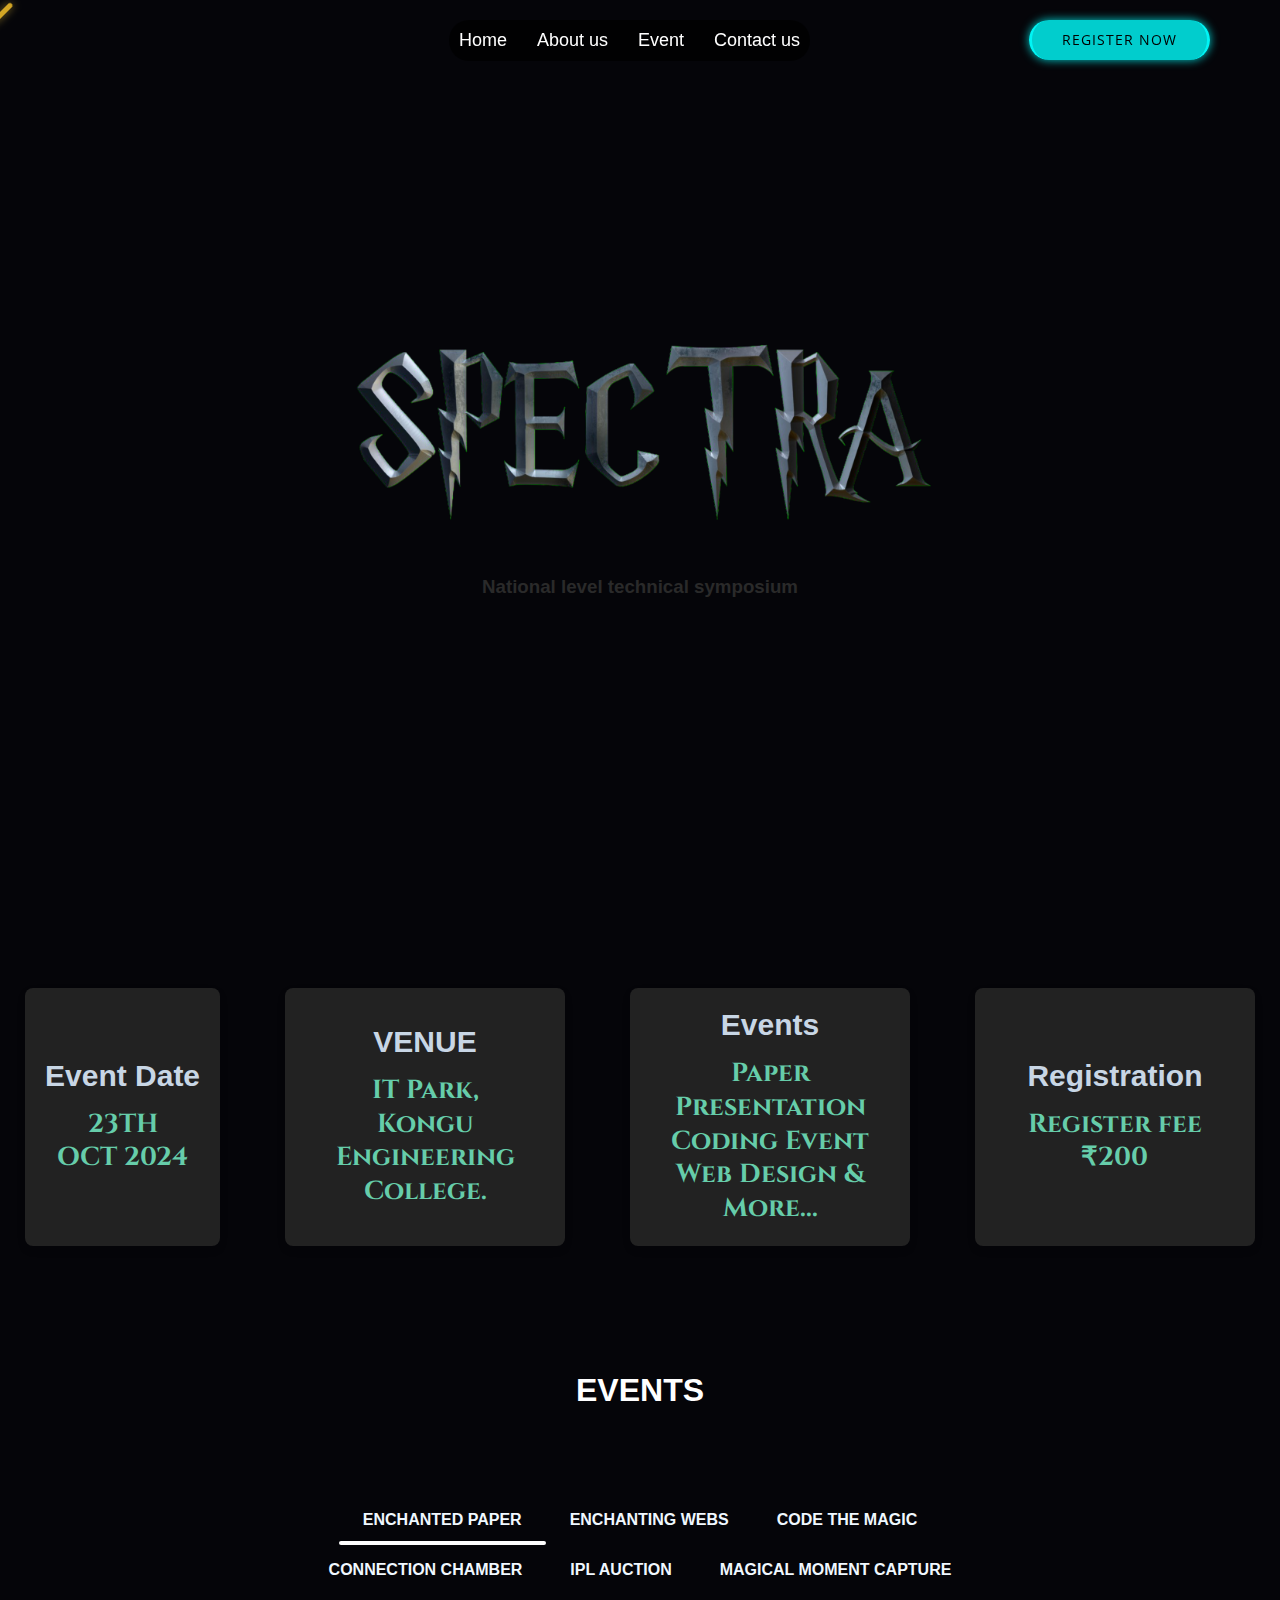
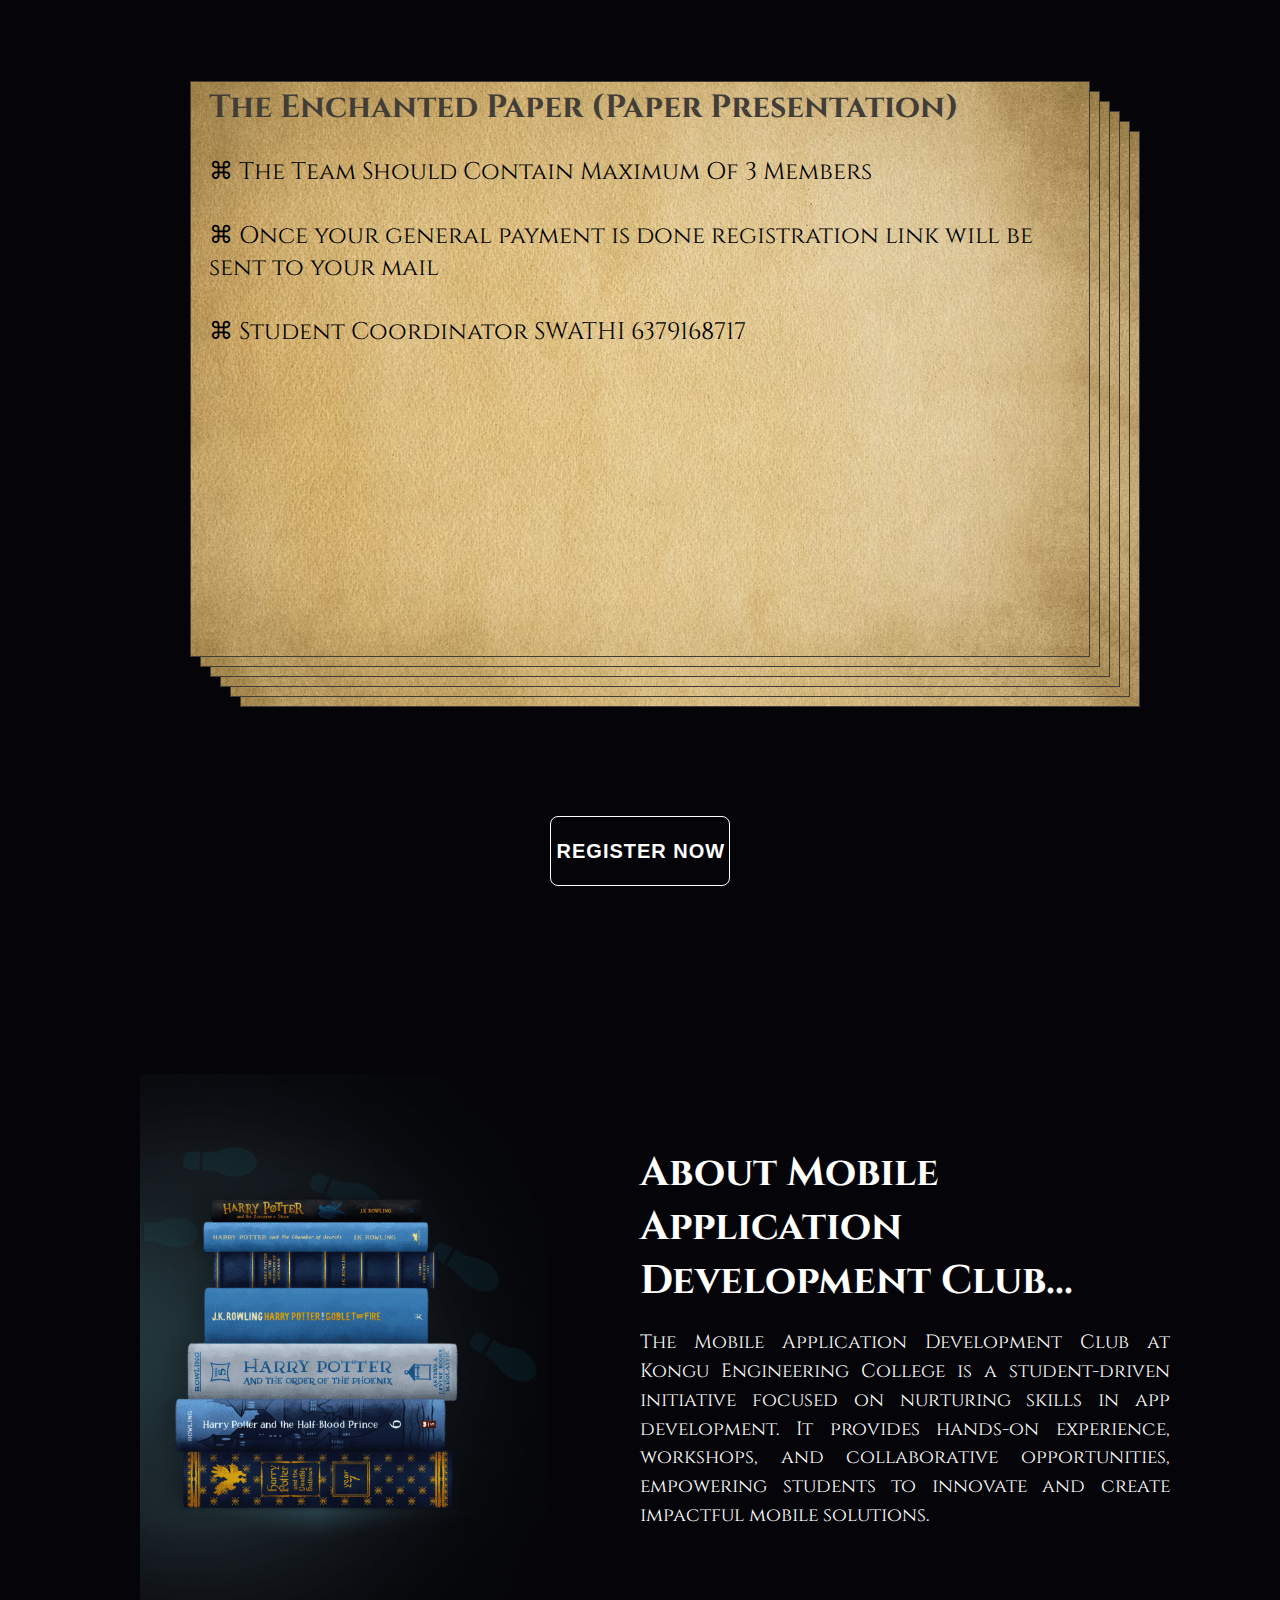
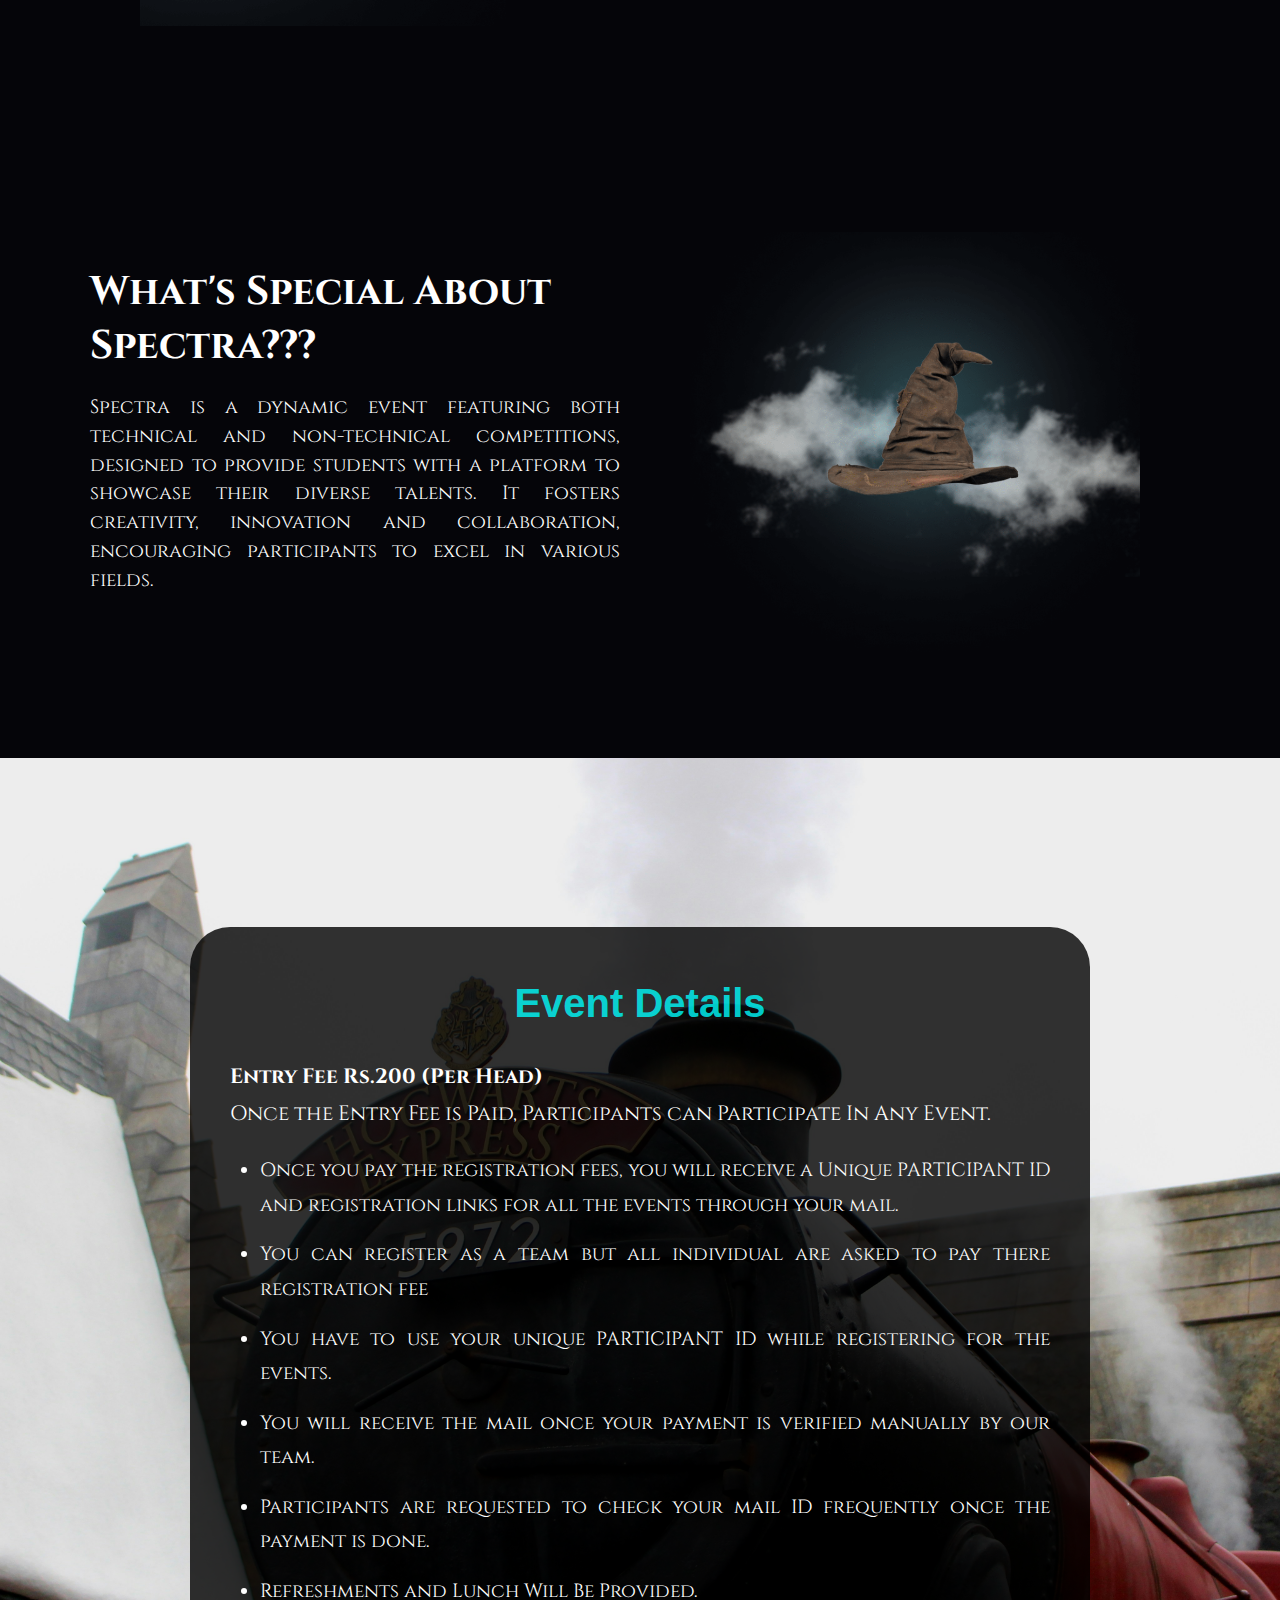
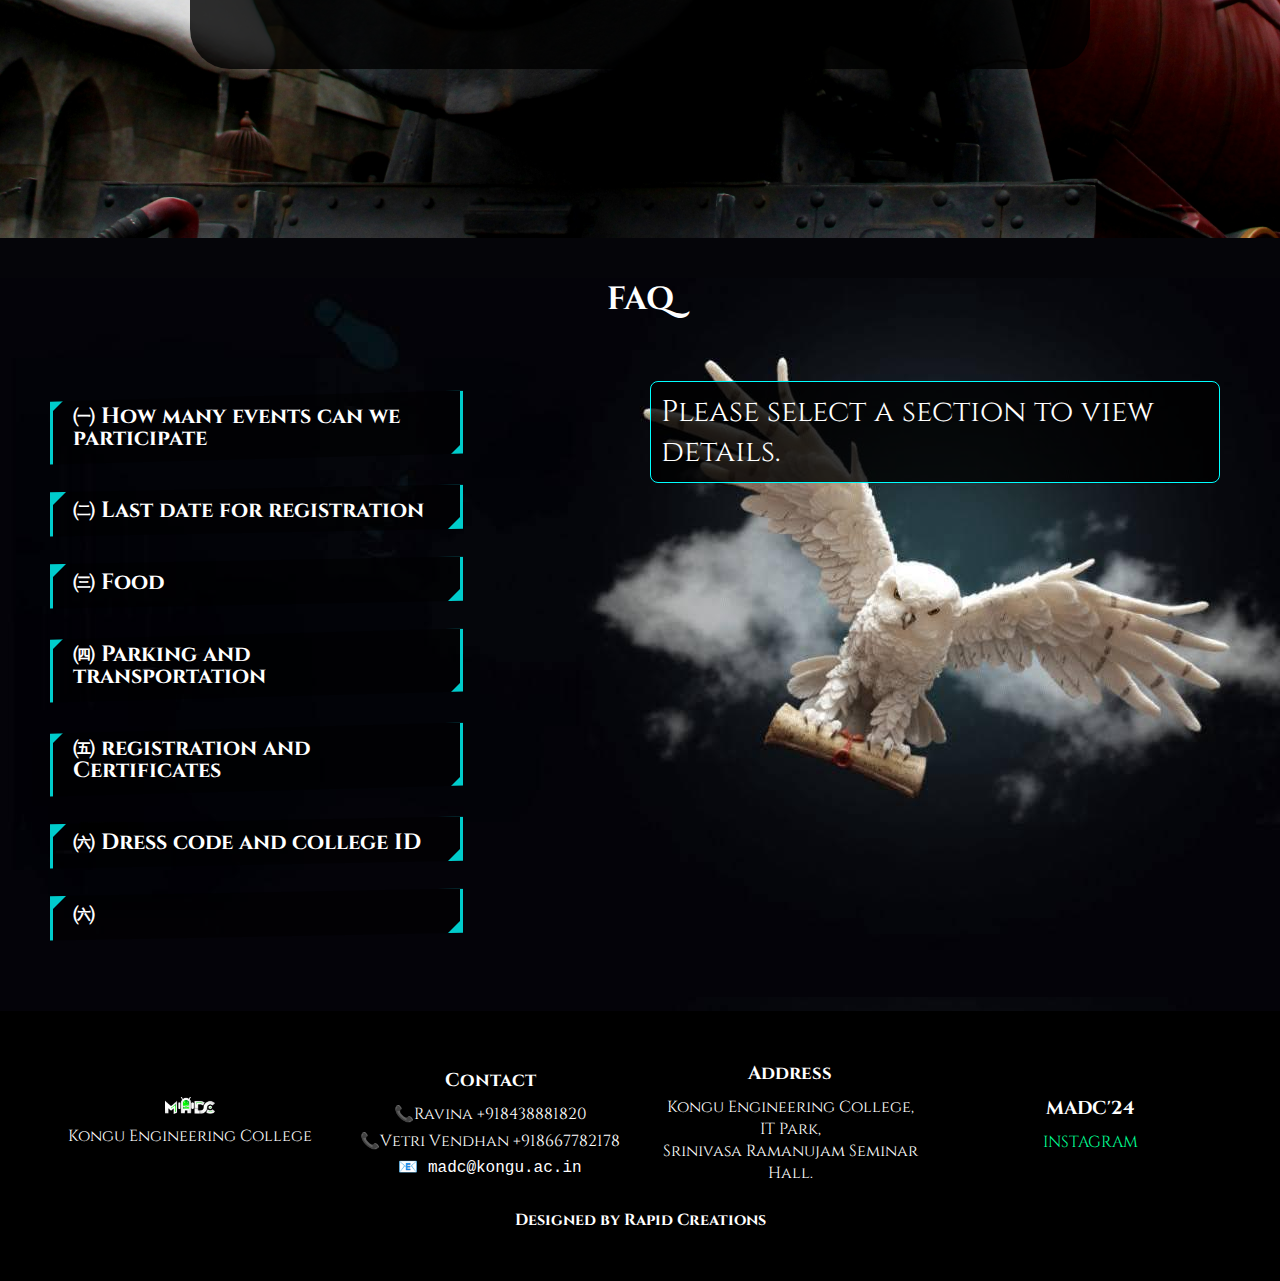
==== index1.html @ f86baa2e "First commit of spectra event website" ====
<!DOCTYPE html>
</body>
</html>
<html lang="en">
<head>
  <meta charset="UTF-8">
  <meta name="viewport" content="width=device-width, initial-scale=1.0">
  <title>Spectra</title>
  <link rel="stylesheet" href="style.css">
  <link rel="stylesheet" href="button.css">
  <link rel="stylesheet" href="flyinf_cards.css">
  <meta name="viewport" content="width=device-width, initial-scale=1.0">
  <link href="https://fonts.googleapis.com/css2?family=Parisienne&family=Cinzel&family=Roboto:wght@400;500&display=swap" rel="stylesheet">
  <link href="https://fonts.cdnfonts.com/css/spqr" rel="stylesheet">
  <link href="https://fonts.cdnfonts.com/css/harry-potter" rel="stylesheet">
                
  <link href="https://fonts.cdnfonts.com/css/ifc-rail-road" rel="stylesheet">
  <link href="https://fonts.cdnfonts.com/css/cinzel" rel="stylesheet">
  <link rel="stylesheet" href="cursor.css">
                
                
  <script src="scripts.js"></script>
  <style>
    body{
      background-color:  #050509;
    }
    .tabs-controls__link{
     font-family: 'SPQR Italic', sans-serif; 
     color: aliceblue;
    }
    .event-info h3{
      font-family: 'Cinzel', serif;
      font-size: 36px;
    }
    .info-box h3{
      font-family: 'IFC RAILROAD', sans-serif;
      font-size: 30px;
                                                
    }
    .info-box p{
      font-family: 'Cinzel', serif;
      font-size: 26px;
    }
    .card h1{
      font-size: xx-large;
    }
    .card p{
      font-size: x-large;
    }
    .cards-container{
      background-image: url(horizons_mobile_village.png);
    }
    @media (max-width:900px) {
      .navbar{
        width: 100%;
      }
      .menu-icon{
        margin: 0%;
        padding: 0%;
      }
    }
  </style>
</head>
<body>
  <div id="wrapper">
    <div class="magic-stick"></div>
      <div id="glitter-container"></div>
      <script src="cursor.js"></script>
    </div>
  
  <nav class="navbar">
    <div class="logo" style="font-family: 'SPQR Italic', sans-serif;"></div>
    <div class="menu-icon" id="menu-icon" onclick="toggleMenu()">
      <span></span>
      <span></span>
      <span></span>
    </div>
    <ul class="nav-links" id="nav-links" style="font-family: 'Harry Potter', sans-serif; ">
      <li><a href="#">Home</a></li>
      <li><a href="#about">About us</a></li>
      <li><a href="#event">Event</a></li>
      <li><a href="#contact">Contact us</a></li>
    </ul>
    <a href="https://forms.gle/KZBPRGsDdvxwN8P7A" class="enter-btn"><div class="btn-flip" data-back="GET IN THE TRAIN" data-front="REGISTER NOW"></div></a>
</nav>

<!-- Background Image Section -->
<section class="background-1" style="position: relative; overflow: hidden;">
  <video autoplay muted loop playsinline style="position: absolute; top: 0; left: 0; width: 100%; height: 100%; object-fit: cover; z-index: -1;">
    <source src="https://cdn-hogwartslegacy.warnerbrosgames.com/home/hero.mp4?c=b" type="video/mp4">
    Your browser does not support the video tag.
  </video>
  <div class="content" style="position: relative; z-index: 1; text-align: center;">
    <h1><img style="width: 50%; height: auto;" src="assets/spectra_logo_golden.png" alt=""></h1>
    <h3 style="font-family: 'Harry Potter', sans-serif; color: rgb(42, 42, 42);">National level technical symposium</h3><br>
    <a href="https://forms.gle/KZBPRGsDdvxwN8P7A" class="mobile-button">Register Now</a>
    
    <!-- Button visible only on mobile screens -->
  </div>
</section>

<style>
  /* Mobile button style */
  .mobile-button {
    display: none; /* Hidden by default */
    background-color: #f8b400;
    color: white;
    padding: 10px 20px;
    border: none;
    border-radius: 20px;
    text-decoration: none;
    font-size: 1.2rem;
    margin-top: 20px;
    cursor: pointer;
    transition: background-color 0.3s ease;
    align-items: center;
  }

  .mobile-button:hover {
    background-color: rgba(0, 255, 255, 1);
  }

  /* Media query for mobile devices */
  @media (max-width: 768px) {
    .mobile-button {
      display: inline-block; 
      color: black;
      background-color: rgba(0, 255, 255, 8);
      box-shadow: 0 0 10px rgba(0, 255, 255, 0.8);
      border-left: 3px solid rgba(0, 255, 255, 0.8);
      border-right: 3px solid rgba(0, 255, 255, 0.8);/* Show button on mobile screens */
    }
  }
</style>


<br><br><br><br>


<section style="align-items: center; margin-left: 40px; margin-right: 40px;">
  <div class="row justify-content-center">
    <!-- First card aligned to the left -->
     <div class="col-lg-3 col-md-6 mb-3 d-flex">
      <div class="info-box flex-fill p-3 animate bounceIn">
        <h3>Event Date</h3>
        <b><p>23TH<br>OCT 2024</p></b>
      </div>
    </div>

    <!-- Second card aligned to the left -->
    <div class="col-lg-3 col-md-6 mb-3 d-flex">
      <div class="info-box flex-fill p-3 animate bounceIn">
        <h3>VENUE</h3>
        <b><p>IT Park,<br>Kongu Engineering College.</p></b>
      </div>
    </div>

    <!-- Third card aligned to the right -->
    <div class="col-lg-3 col-md-6 mb-3 d-flex">
      <div class="info-box flex-fill p-3 animate zoomIn">
        <h3>Events</h3>
        <b><p>Paper Presentation<br>Coding Event<br>Web Design & More...</p></b>
      </div>
    </div>

    <!-- Fourth card aligned to the right -->
    <div class="col-lg-3 col-md-6 mb-3 d-flex">
      <div class="info-box flex-fill p-3 animate fadeInUp">
        <h3>Registration</h3>
        <b><p>Register fee ₹200 <br></p></b>
      </div>
    </div>
  </div>
</section>

<style>
  .info-box {
    border-radius: 8px;
    box-shadow: 0 4px 8px rgba(0, 0, 0, 0.1);
    display: flex;
    flex-direction: column;
    justify-content: center;
    align-items: center;
    height: 100%; /* Ensure equal height */
  }

  /* Adjust spacing between cards */
  .mb-3 {
    margin-bottom: 1rem !important; /* Reduce margin between boxes */
  }

  /* Responsive behavior */
  @media (max-width: 768px) {
    .row {
      flex-direction: column;
      align-items: center; /* Center align items */
    }

    .info-box {
      margin-bottom: 1rem;
      width: 100%;
      padding: 60px; /* Reduced padding for mobile */
      border-radius: 8px;
      box-shadow: 0 4px 8px rgba(0, 0, 0, 0.1);
      display: flex;
      flex-direction: column;
      justify-content: center;
      align-items: center;
      height: 100%;
    }
  }
</style>

<br><br><br><br><br>

<div class="background" style="background-color:  #0b00;" id="event">
  <div class="content">
    <section class="page">
      <h2 style="text-align: center;font-family:'SPQR Italic', sans-serif ;">EVENTS</h2><br><br><br>
            <section>
                <ul class="tabs-controls">
                    <li class="tabs-controls__item">
                        <a href="#" class="tabs-controls__link tabs-controls__link--active" data-id="1">
                          Enchanted Paper 
                        </a>
                    </li>
                    <li class="tabs-controls__item">
                        <a href="#" class="tabs-controls__link" data-id="2">
                          Enchanting Webs
                      </a>
                    </li>
                    <li class="tabs-controls__item">
                        <a href="#" class="tabs-controls__link" data-id="3">
                          Code the Magic 
                        </a>
                    </li>
                    <li class="tabs-controls__item">
                        <a href="#" class="tabs-controls__link" data-id="4">
                          Connection Chamber
                        </a>
                      </li>
                    <li class="tabs-controls__item">
                        <a href="#" class="tabs-controls__link" data-id="5">
                          IPL auction
                        </a>
                    </li>
                    <li class="tabs-controls__item">
                        <a href="#" class="tabs-controls__link" data-id="6">
                          Magical Moment Capture
                        </a>
                    </li>
                </ul>
            </section>
            <br><br><br>
            <section class="cards-container" style="position: relative; z-index: 1; width: 90%; max-width: 900px; height: calc(100vh - 205px); margin: 0 auto;">
              <div class="card card--current" id="1" style="position: absolute; width: 100%; max-width: 900px; height: 64vh; border: 1px solid #423E37; box-sizing: border-box; padding: 10px;padding-left: 18px; overflow: auto;">
                  <div>
                      <h1>The Enchanted Paper (Paper Presentation)</h1>
                      <p>
                          <br>⌘ The Team Should Contain Maximum Of 3 Members <br><br>
                          ⌘ Once your general payment is done registration link will be sent to your mail <br><br>
                          ⌘ Student Coordinator SWATHI 6379168717
                      </p>
                  </div>
              </div>
              <div class="card" id="2" style="position: absolute; width: 100%; max-width: 900px; height: 64vh; border: 1px solid #423E37; box-sizing: border-box;  padding: 10px;padding-left: 18px; overflow: auto;">
                  <h1>Enchanting Webs (Web Design)</h1>
                  <p>
                      <br>⌘ 1-2 members per event is allowed<br><br>
                      ⌘ Once your general payment is done registration link will be sent to your mail <br><br>
                      ⌘ Participants must bring their own laptops.<br><br>
                      ⌘ Student Coordinator SANJAY - 8072840185
                  </p>
              </div>
              <div class="card" id="3" style="position: absolute; width: 100%; max-width: 900px; height: 64vh; border: 1px solid #423E37; box-sizing: border-box; padding: 10px;padding-left: 18px; overflow: auto;">
                  <h1>Code The Magic(Coding Event)</h1>
                  <p>
                      <br>⌘ Solo event (Individual participation only).<br><br>
                      ⌘ Once your general payment is done registration link will be sent to your mail <br><br>
                      ⌘ Participants must bring their own laptops. <br><br>
                      ⌘ Student Coordinator SUBIKSHA - 7603955268
                  </p>
              </div>
              <div class="card" id="4" style="position: absolute; width: 100%; max-width: 900px; height: 64vh; border: 1px solid #423E37; box-sizing: border-box; padding: 10px;padding-left: 18px; overflow: auto;">
                  <h1>The Connection Chamber(Connections) </h1>
                  <p>
                      <br>⌘ The Team Should Contain Maximum Of 3 Members <br><br>
                      ⌘ Once your general payment is done registration link will be sent to your mail <br><br>
                      ⌘ Student Coordinator ENIYA - 7695884646
                  </p>
              </div>
              <div class="card" id="5" style="position: absolute; width: 100%; max-width: 900px; height: 64vh; border: 1px solid #423E37; box-sizing: border-box;  padding: 10px;padding-left: 18px; overflow: auto;">
                  <h1>IPL Auction</h1>
                  <p>
                      <br>⌘ The Team Should Contain Maximum Of 3 Members <br><br>
                      ⌘ Once your general payment is done registration link will be sent to your mail <br><br>
                      ⌘ Student Coordinator VISHAL - 9003310441
                  </p>
              </div>
              <div class="card" id="6" style="position: absolute; width: 100%; max-width: 900px; height: 64vh; border: 1px solid #423E37; box-sizing: border-box;  padding: 10px;padding-left: 18px; overflow: auto;">
                  <h1>Magical Moments Capture <br>(Photography)</h1>
                  <p>
                      <br>⌘ The Team Should Contain Maximum Of 3 Members <br><br>
                      ⌘ Once your general payment is done registration link will be sent to your mail <br><br>
                      ⌘ Student Coordinator ROHIT - 9842868885
                  </p>
              </div>
          </section>    
        </section>
        
        <div class="button-container-1" >
          <span class="mas" style="font-family: 'SPQR Italic', sans-serif; ">REGISTER NOW</span>
        <a href="https://forms.gle/KZBPRGsDdvxwN8P7A"><button id='work' type="button" name="Hover" style="font-family: 'SPQR Italic', sans-serif; ">REGISTER NOW</button></a>
      </div>
        <br><br><br><br>
    </div>
  </section>
  <section class="owl-section" id="about">
    <div class="owl-content">
      <div class="owl-image">
        <img class="responsive-img" src="assets/books.png" alt="Madc logo">
      </div>
  
      <div class="owl-text">
        <h2>About Mobile Application Development Club...</h2>
        <p style="text-align: justify;">
          The Mobile Application Development Club at Kongu Engineering College is a student-driven initiative focused on nurturing skills in app development. It provides hands-on experience,
          workshops, and collaborative opportunities, empowering students to innovate and create impactful mobile solutions.
        </p>
      </div>
    </div>
  </section>
  
  <style>
    
  
    /* Responsive Design: Change the image for smaller screens */
    @media (max-width: 768px) {
  
      /* Replace the image with a different one for small screens */
      #about .responsive-img {
        content: url("assets/MADC\ LOGO\ WHITE.png"); /* Path to the smaller image */
      }
    }
  </style>
  <!-- Second Section (Platform 9 3/4) -->  
  <section class="owl-section">
      <div class="owl-content">
          <div class="owl-text">
              <h2>What's Special About Spectra???</h2>
              <p style="text-align: justify;">
                Spectra is a dynamic event featuring both technical and non-technical competitions, designed to provide students with a platform to showcase their diverse talents. 
                It fosters creativity, innovation and collaboration, encouraging participants to excel in various fields.
        </p>
      </div>
      <div class="owl-image">
        <img src="assets/hat.png" alt="Spectra"> <!-- Replace with your owl image -->
      </div>
    </div>
  </section>

  <!-- <section class="owl-section">
    <div class="owl-content">
        
    <div class="owl-image">
      <img src="express.png" alt="Owl Holding Hogwarts Letter"> 
    </div> 

    <div class="owl-text">
      <h2>Didn't Receive Your Hogwarts Acceptance Letter?</h2>
      <p>
        The Mobile Application Development Club at Kongu Engineering College is a student-driven initiative focused on nurturing skills in app development. It provides hands-on experience,
        workshops, and collaborative opportunities, empowering students to innovate and create impactful mobile solutions.

</p>
</div>
  </div>
</section> -->
  <style>
   .background-2 {
      display: flex;
      justify-content: center;
      align-items: center;
      min-height: 120vh;
      background-color: #eaeaea;
    }

    .background-2 .content {
      background-color: rgba(0, 0, 0, 0.8);
      border-radius: 40px;
      padding: 40px;
      color: white;
      max-width: 900px;
      font-size: 1.5rem;  /* Increased font size for larger screens */
      line-height: 1.8;
      text-align: justify;
    }

    .background-2 .content h2 {
      text-align: center;
      font-size: 2.5rem; /* Larger heading */
      margin-bottom: 20px;
      color: rgba(0, 255, 255, 0.8);

    }

    .background-2 .content p {
      font-size: 1.3rem;
    }

    .background-2 .content ul {
      padding-left: 30px;
      list-style-type: disc;
      font-size: 1.2rem;  /* Larger font size for list */
    }

    .background-2 .content ul li {
      margin-bottom: 15px;
      line-height: 1.8;
    }

    /* Mobile responsiveness */
    @media (max-width: 1200px) {
      .background-2 .content {
        padding: 50px;
        font-size: 1.3rem;
      }

      .background-2 .content h2 {
        font-size: 2rem;
      }

      .background-2 .content ul {
        font-size: 1.1rem;
      }
    }

    @media (max-width: 768px) {
      .background-2 .content {
        margin-top: 0px;
        padding: 30px;
        font-size: 4rem;
      }
      .content{
        margin-left: 5px;
        margin-right: 5px;
        margin-top: 10px;
        margin-bottom: 10px;
      }

      .background-2 .content h2 {
        font-size: 1.8rem;
      }

      .background-2 .content ul {
        font-size: 1rem;
      }
    }

    @media (max-width: 480px) {
      .background-2 .content {
        padding: 20px;
        font-size: 1rem;
      }

      .background-2 .content h2 {
        font-size: 1.5rem;
        color: rgba(0, 255, 255, 0.8);

      }

      .background-2 .content ul {
        font-size: 0.9rem;
      }
    }
  </style>


 <section class="background-2">
    <div class="content">
      <h2>Event Details</h2>
      <p>
        <b>Entry Fee Rs.200 (Per Head)</b><br>
        Once the Entry Fee is Paid, Participants can Participate In Any Event.
        <ul>
          <li>Once you pay the registration fees, you will receive a Unique PARTICIPANT ID and registration links for all the events through your mail.</li>
          <li>You can register as a team but all individual are asked to pay there registration fee</li>
          <li>You have to use your unique PARTICIPANT ID while registering for the events.</li>
          <li>You will receive the mail once your payment is verified manually by our team.</li>
          <li>Participants are requested to check your mail ID frequently once the payment is done.</li>
          <li>Refreshments and Lunch Will Be Provided.</li>
        </ul>
      </p>
    </div>
  </section>

  <script>
    document.addEventListener("DOMContentLoaded", () => {
    const sections = [
        { id: 'trx-section', content: 'You can participate in multiple events as long as their timings don\'t overlap.' },
        { id: 'trx-section1', content: 'There is no last date for registration, however we encourage registering ASAP since few events may have limited seats and may get over.' },
        { id: 'trx-section2', content: 'Meals will be provided at the venue, including options for different dietary needs.' },
        { id: 'trx-section3', content: 'Separate parking facilities are available for two and four wheelers. Participants can park their vehicles at their own risk. Volunteers will guide you on the same.' },
        { id: 'trx-section5', content: 'Certificates will be provided to all technical events.' },
        { id: 'trx-section6', content: 'Please wear formal attire and bring your college ID for verification.' },
        { id: 'trx-section7', content: 'No on-spot registration...so register ASAP since few events may have limited seats and may get over.' },
    ];

    const contentSection = document.querySelector('.contentSection');
    let typingTimeout; // Variable to hold the typing timeout

    sections.forEach(section => {
        const element = document.getElementById(section.id);
        element.addEventListener('click', () => {
            clearActive();
            element.classList.add('active');
            clearTyping(); // Cancel ongoing typing
            typeContent(section.content);
        });
    });

    // Function to clear active class
    function clearActive() {
        const allSections = document.querySelectorAll('.class-info');
        allSections.forEach(section => section.classList.remove('active'));
    }

    // Clear ongoing typing
    function clearTyping() {
        clearTimeout(typingTimeout);
        contentSection.innerHTML = ''; // Clear previous content
    }

    // Typing animation function
    function typeContent(content) {
        let index = 0;

        function type() {
            if (index < content.length) {
                contentSection.innerHTML += content.charAt(index);
                index++;
                typingTimeout = setTimeout(type, 50); // Set the typing timeout
            }
        }

        type();
    }
});

  </script>
  <script>
    let lastScrollPosition = 0;
const navbar = document.querySelector('.navbar');

window.addEventListener('scroll', () => {
  const currentScrollPosition = window.pageYOffset;

  if (currentScrollPosition > lastScrollPosition) {
    navbar.style.top = '-100px';  // Adjust to hide the navbar
  } else {
    navbar.style.top = '0';  // Show the navbar when scrolling up
  }

  lastScrollPosition = currentScrollPosition;
});

function toggleMenu() {
    const navLinks = document.getElementById('nav-links');
    navLinks.classList.toggle('open');
}

  </script>
  <div class="page-wrapper" style="background-image: url(assets/owlimg.jpg);" >
    <h3 style="text-align: center;font-size: xx-large;margin-top: 40px;">FAQ</h3>
    <div class="container">
        <div class="section">
            <div class="class-info" id="trx-section" style="color: aliceblue;">
                <h1>㈠ How many events can we participate</h1>
            </div>
            <div class="class-info" id="trx-section1">
                <h1>㈡ Last date for registration</h1>
            </div>
            <div class="class-info" id="trx-section2">
                <h1>㈢ Food</h1>
            </div>
            <div class="class-info" id="trx-section3">
                <h1>㈣ Parking and transportation</h1>
            </div>
            <div class="class-info" id="trx-section5">
                <h1>㈤ registration and Certificates</h1>
            </div>
            <div class="class-info" id="trx-section6">
                <h1>㈥ Dress code and college ID</h1>
            </div>
            <div class="class-info" id="trx-section6">
              <h1>㈥ </h1>
          </div>
        </div>
     
          <div class="right-column">
            <div class="contentSection">
                <p>Please select a section to view details.</p>
            </div>
        </div>
        
    </div>
</div>

<div class="footer-section" id="contact">
    <div class="footer-container">
        <div class="footer-item">
            <img src="assets/MADC LOGO WHITE.png" alt="" class="footer-logo">
            <p>Kongu Engineering College</p>
        </div>
        <div class="footer-item">
            <h3>Contact</h3>
            <p>📞Ravina  +918438881820</p>
            <p>📞Vetri Vendhan  +918667782178</p>
            <p style="font-family: 'Courier New', Courier, monospace;">📧 madc@kongu.ac.in</p>
        </div>
        <div class="footer-item">
            <h3>Address</h3>
            <p>Kongu Engineering College,<br>IT Park,<br>Srinivasa Ramanujam Seminar Hall.</p>
        </div>
        <div class="footer-item" >
            <h3>MADC'24</h3>
            <div class="social-icons">
                <a href="https://www.instagram.com/madc_of_kec?igsh=cWxmdnBpcjl6MTA2">INSTAGRAM</a>
            </div>
        </div>
      </div>
      <center style="margin-top: 20px;"><h4 style="align-content: center;">Designed by Rapid Creations</h4></center>
    </div>

</body>
</html>
---- style.css ----
/* Reset default styling */
* {
  margin: 0;
  padding: 0;
  box-sizing: border-box;
}

body {
  font-family: 'Cinzel', serif;
  color: white;
  background-color: #050509;
  overflow-x: hidden;
}

a {
  text-decoration: none;
  color: inherit;
}

/* Animations */
@keyframes fadeIn {
  from { opacity: 0; }
  to { opacity: 1; }
}

@keyframes slideInLeft {
  from { transform: translateX(-100%); }
  to { transform: translateX(0); }
}

@keyframes slideInRight {
  from { transform: translateX(100%); }
  to { transform: translateX(0); }
}

/* Navigation Bar */
.navbar {
  position: relative;
  top: 0;
  width: 100%;
  background: rgba(0, 0, 0, 0);
  padding: 10px 50px;
  display: flex;
  justify-content: space-between;
  z-index: 100;
  animation: fadeIn 1s ease;
}

.navbar .logo {
  font-family: 'Parisienne', cursive;
  font-size: 24px;
  color: #66cdaa;
}

.navbar ul {
  background: rgba(0, 0, 0, 0.7);
  margin-left: 200px;
  border-radius: 20px;
  padding: 10px;
  list-style: none;
  display: flex;
  gap: 30px;
}

.navbar ul li a {
  color: white;
  font-size: 18px;
  transition: color 0.3s ease;
}

.navbar ul li a:hover {
  color: #ffdd57;
}

.enter-btn {
  padding: 10px 20px;
  border-radius: 30px;
  font-size: 14px;
  transition: all 0.3s ease;
 
}



/* Background 1: Hogwarts Castle */
.background-1 {
  z-index: 20;
  background-size: cover;
  background-position: center;
  height: 100vh;
  display: flex;
  justify-content: center;
  align-items: center;
  position: relative;
  animation: fadeIn 2s ease;
}

.background-1 .content h1 {
  font-family: 'Cinzel', serif;
  font-size: 4rem;
  text-align: center;
  color: #66cdaa;
}

/* Background 2: Platform 9 3/4 */
.background-2 {
  background-image: url('assets/hogwartstrain.jpg');
  background-size: cover;
  background-position: center;
  height: 100vh;
  display: flex;
  justify-content: center;
  align-items: center;
  flex-direction: column;
  animation: fadeIn 2s ease;
}

.background-2 .content h2 {
  font-size: 3rem;
  color: #66cdaa;
  margin-bottom: 20px;
  animation: slideInLeft 1.5s ease;
}

.background-2 .content p {
  font-size: 1.2rem;
  margin-bottom: 20px;
  animation: slideInRight 1.5s ease;
}

.cta-btn {
  background-color: #66cdaa;
  color: #111;
  padding: 15px 30px;
  border-radius: 5px;
  font-size: 16px;
  transition: all 0.3s ease;
}

.cta-btn:hover {
  background-color: #ffdd57;
  transform: scale(1.05);
}

/* Owl Section */
.owl-section {
  background-color: #050509;
  display: flex;
  justify-content: center;
  align-items: center;
  padding: 50px 0;
  animation: fadeIn 2s ease;
}

.owl-content {
  display: flex;
  justify-content: space-between;
  align-items: center;
  max-width: 1200px;
  width: 100%;
  padding: 0 50px;
}

.owl-text {
  width: 50%;
  padding-right: 20px;
  animation: slideInLeft 1.5s ease;
}

.owl-text h2 {
  font-size: 2.5rem;
  margin-bottom: 20px;
}

.owl-text p {
  font-size: 1.2rem;
  line-height: 1.5;
  align-content: justify;
  margin-bottom: 30px;
}

.owl-image {
  width: 50%;
  animation: slideInRight 1.5s ease;
}

.owl-image img {
  max-width: 100%;
  padding: 50px;

  height: auto;
  transition: transform 0.3s ease;
  
}
#about{
  background-color: #050509;
}
.owl-image img:hover {
  transform: scale(1);
}

/* Responsive Design */
@media (max-width: 768px) {
  .navbar ul {
    flex-direction: column;
  }

  .owl-content {
    flex-direction: column;
  }

  .owl-text, .owl-image {
    width: 100%;
    text-align: center;
    padding: 0;
  }

  .owl-text {
    margin-bottom: 30px;
  }

  .background-1 .content h1 img{
    height: 230px !important;
    width: 390px !important;
  }

  .background-2 .content h2 {
    font-size: 2rem;
  }

  .background-2 .content p {
    font-size: 1rem;
  }

  .cta-btn {
    display: none;
  }
}
  /* Reset default styling */
* {
    margin: 0;
    padding: 0;
    box-sizing: border-box;
  }
  
  body {
    font-family: 'Cinzel', serif;
    background-color: #111;
    overflow-x: hidden;
  }
  
  /* Navigation Bar */
  .navbar {
    position: fixed;
    top: 0;
    width: 100%;
    background: rgba(0, 0, 0, 0);
    padding: 10px 50px;
    display: flex;
    justify-content: space-between;
    align-items: center;
    z-index: 100;
    transition: top 0.3s ease;  /* Smooth hide and show */
}

.navbar ul {
    list-style: none;
    display: flex;
    gap: 30px;
}

.navbar ul li a {
    color: white;
    font-size: 18px;
    transition: color 0.3s ease;
}

.navbar ul li a:hover {
    color: #ffdd57;
}


.menu-icon {
    display: none;
    cursor: pointer;
    flex-direction: column;
    gap: 5px;
}

.menu-icon span {
    width: 25px;
    height: 3px;
    background-color: white;
    display: block;
    transition: all 0.3s ease;
}

/* Mobile styles */
@media (max-width: 768px) {
    .navbar {
        padding: 10px 20px;
    }

    .menu-icon {
        display: flex;
    }

    .nav-links {
        position: absolute;
        top: 60px;
        right: -100%;
        flex-direction: column;
        background: rgba(0, 0, 0, 0.9);
        width: 100%;
        height: 100vh;
        justify-content: center;
        align-items: center;
        transition: all 0.3s ease;
        z-index: 99;
    }

    .nav-links.open {
        right: 0;
    }

    .nav-links li {
        margin-bottom: 20px;
    }

    .enter-btn {
       
      display: none;
    }
}

/* Style for "Kongu Engineering College" */
.content h2 {
    font-family: 'Harry Potter', sans-serif;
    font-size: 32px;
    color: white;
}

 /* Event Information Section */
/* Bootstrap-like grid system */
.container {
  width: 100%;
  margin-right: auto;
  margin-left: auto;
}

.row {
  display: flex;
  justify-content: space-between; /* Spread the cards evenly */
  flex-wrap: wrap;
  margin-right: -15px;
  margin-left: -15px;
}

.col-md-4 {
  width: 33.33333%;
  padding-right: 15px;
  padding-left: 15px;
  display: flex; /* Add flexbox to align cards */
  justify-content: center; /* Center cards horizontally inside their columns */
  align-items: center;
}

/* Keeping your existing styles */
.event-info {
  display: flex;
  justify-content: center; /* Center the row */
  padding: 50px 0;
  background-color: #111;
  color: #fff;
  gap: 40px;
}

.info-box {
  text-align: center;
  padding: 20px;
  background-color: #222;
  border-radius: 10px;
  cursor: none  ;
  box-shadow: 0 4px 8px rgba(0, 0, 0, 0.2);
  animation: fadeInUp 2s ease forwards;
  width: 100%;
  max-width: 280px; /* Consistent width */
  height: 250px; /* Same height for all cards */
}

.info-box h3 {
  font-family: 'Cinzel', serif;
  font-size: 20px;
  color: #c8d6e5;
  margin-bottom: 15px;
}

.info-box p {
  font-size: 24px; /* Reduced font size for better fit */
  font-family: 'Roboto', sans-serif;
  color: #66cdaa;
  line-height: 1.3;
}

@keyframes fadeInUp {
  0% {
    opacity: 0;
    transform: translateY(30px);
  }
  50% {
    opacity: 0.5;
    transform: translateY(10px);
  }
  100% {
    opacity: 1;
    transform: translateY(0);
  }
}

@keyframes bounceIn {
  0%, 20%, 40%, 60%, 100% {
    transform: translateY(0);
  }
  50% {
    transform: translateY(-10px);
  }
}

@keyframes zoomIn {
  from {
    opacity: 0;
    transform: scale(0.8);
  }
  to {
    opacity: 1;
    transform: scale(1);
  }
}

  

  /* footer section  */
  .spectra-footer {
    background: #1a1a3d;
    padding: 20px 0;
    color: #add8e6;
    text-align: center;
}

.spectra-footer-container {
    max-width: 1200px;
    margin: 0 auto;
}

.spectra-footer-title {
    font-size: 36px;
    color: orange;
    margin-bottom: 10px;
}

.spectra-footer-subtitle {
    font-size: 20px;
    margin-bottom: 20px;
    color: #add8e6;
}

.spectra-footer-contacts {
    display: flex;
    justify-content: space-around;
    align-items: center;
    flex-wrap: wrap;
}

.contact-item {
    display: flex;
    align-items: center;
    background-color: #282850;
    padding: 10px;
    border-radius: 8px;
    margin: 10px;
    width: 250px;
    justify-content: space-between;
}

.contact-name {
    color: #add8e6;
    font-size: 16px;
}

.phone-icon, .whatsapp-icon {
    font-size: 20px;
    text-decoration: none;
    color: #add8e6;
    margin-left: 10px;
    transition: color 0.3s ease;
}

.phone-icon:hover, .whatsapp-icon:hover {
    color: #ffd700;
}

@media screen and (max-width: 768px) {
    .spectra-footer-contacts {
        flex-direction: column;
        align-items: center;
    }

    .contact-item {
        width: 100%;
    }
}
/* faq */
.wrapper {
  position: relative;
  min-height: 100vh;font-size: xx-large;
  text-align: center;
  overflow: hidden;
}

.page-wrapper::before {
  content: '';
  position: absolute;
  top: 0;
  left: 0;
  right: 0;
  bottom: 0;
  background-size: cover;
  background-position: center;
  filter: blur(8px);
  z-index: 0;
}

.section {
  width: 35%;
}

.container {
  display: flex;
  flex-direction: row;
  justify-content: space-between;
  align-items: flex-start;
  width: 100%;
  padding: 50px;
  z-index: 1;
}

.class-info {
  color: white;
  padding: 15px 20px;
  margin: 20px 0;
  font-size: 18px;
  text-align: left;
  background-color: rgba(0, 0, 0, 0.5);
  box-shadow: 0 0 10px rgba(0, 255, 255, 0.8);
  border-left: 3px solid rgba(0, 255, 255, 0.8);
  border-right: 3px solid rgba(0, 255, 255, 0.8);
  transition: background-color 0.3s ease;
  overflow: hidden;
  clip-path: polygon(0% 15%, 100% 0%, 100% 85%, 0% 100%);
  position: relative;
}
.class-info h1{
  color:#fff;
}

.class-info:hover {
  cursor: pointer;
  box-shadow: 0 0 15px rgba(0, 255, 255, 1), inset 0 0 10px rgba(0, 255, 255, 0.6);
}

.active {
  background-color: rgba(0, 255, 255, 0.2);
  box-shadow: 0 0 20px rgba(0, 255, 255, 1), inset 0 0 10px rgba(0, 255, 255, 1);
}

.class-info::before, .class-info::after {
  content: "";
  position: absolute;
  width: 0;
  height: 0;
  border-style: solid;
  transition: border-color 0.3s ease;
}

.class-info::before {
  top: 0;
  left: 0;
  border-width: 20px 20px 0 0;
  border-color: rgba(0, 255, 255, 0.8) transparent transparent transparent;
}

.class-info::after {
  bottom: 0;
  right: 0;
  border-width: 0 0 20px 20px;
  border-color: transparent transparent rgba(0, 255, 255, 0.8) transparent;
}

.class-info:hover::before, .class-info:hover::after {
  border-color: rgba(0, 255, 255, 1) transparent transparent transparent;
}

.right-column {
  position: relative; /* Changed to relative for better layout */
  top: 20%;
  font-size: 30px;
  align-items: center;
  right: 0;
  width: 50%;
  padding: 10px;
}

.contentSection {
  background-color: rgba(0, 0, 0, 0.8);
  transition: background-color 0.3s ease;
  border-color:  rgba(0, 255, 255, 1);
  padding: 10px;
  border-style: groove;
  border-width: 1px;
  border-radius: 8px; /* Added border-radius */
}

@media (max-width: 768px) {
  .container {
      flex-direction: column;
  }

  .section, .right-column {
      width: 100%;
  }

  .right-column {
      padding: 20px; /* Adjust padding for smaller screens */
  }
}

.footer-section {
  background-color: #000;
  padding: 50px 0;
  color: white;
  position: relative;
  z-index: 1;
}

.footer-container {
  display: flex;
  justify-content: space-between;
  align-items: center;
  max-width: 1200px;
  margin: 0 auto;
}

.footer-item {
  flex: 1;
  text-align: center;
  padding: 0 20px;
}

.footer-logo {
  width: 50px;
}

.footer-item h3 {
  margin-bottom: 10px;
}

.footer-item p {
  margin: 5px 0;
}

.social-icons img {
  width: 24px;
  margin: 0 10px;
}

.social-icons a {
  display: inline-block;
}

@media (max-width: 768px) {
  .footer-container {
      flex-direction: column;
  }

  .footer-item {
      padding: 20px 0;
  }

  .footer-logo {
      width: 100px;
  }

  .social-icons img {
      width: 20px;
  }
}
---- button.css ----
@import url("https://fonts.googleapis.com/css?family=Lato:100,300,400");
@import url("https://fonts.googleapis.com/css?family=Roboto:100");
.header {
  text-align: center;
  font-family: "Roboto", sans-serif;
  font-size: 34px;
  margin-top: 12vh;
}

.footer {
  text-align: center;
  font-family: "Lato", sans-serif;
  font-weight: 300;
  font-size: 20px;
  margin-top: 15vh;
}

.button-container-1 {
  position: relative;
  width: 180px;
  height: 70px;
  margin-left: auto;
  margin-right: auto;
  margin-top: 6vh;
  overflow: hidden;
  border: 1px solid;
  font-family: "Lato", sans-serif;
  font-weight: 300;
  font-size: xx-large;
  transition: 0.5s;
  letter-spacing: 1px;
  border-radius: 8px;
}
.button-container-1 button {
  width: 101%;
  height: 100%;
  font-family: "Lato", sans-serif;
  font-weight: 300;
  font-size: 20px;
  letter-spacing: 1px;
  font-weight: bold;
  background-image: url(assets/cardbg.png);
  -webkit-mask: url("https://raw.githubusercontent.com/robin-dela/css-mask-animation/master/img/nature-sprite.png");
  mask: url("https://raw.githubusercontent.com/robin-dela/css-mask-animation/master/img/nature-sprite.png");
  -webkit-mask-size: 2300% 100%;
  mask-size: 2300% 100%;
  border: none;
  color: #000000;
  cursor: pointer;
  animation: ani2 0.7s steps(22) forwards;
  padding-left: 10px;
}
.button-container-1 button:hover {
  animation: ani 1.3s steps(22) forwards;
  cursor: none;
}



.mas {
  position: absolute;
  color: #ffffff;
  text-align: center;
  width: 101%;
  padding-top: 6px;
  font-family: "Lato", sans-serif;
  font-weight: 300;
  position: absolute;
  font-size: 20px;
  margin-top: 17px;
  overflow: hidden;

  font-weight: bold;
}
@keyframes ani {
  from {
    -webkit-mask-position: 0 0;
    mask-position: 0 0;
  }
  to {
    -webkit-mask-position: 100% 0;
    mask-position: 100% 0;
  }
}
@keyframes ani2 {
  from {
    -webkit-mask-position: 100% 0;
    mask-position: 100% 0;
  }
  to {
    -webkit-mask-position: 0 0;
    mask-position: 0 0;
  }
}
a {
  color: #00ff95;
}

.btn-flip {
  opacity: 1;
  outline: 0;
  color: #fff;
  line-height: 40px;
  position: relative;
  border-radius: 20px;
  text-align: center;
  letter-spacing: 1px;
  display: inline-block;
  text-decoration: none;
  font-family: "Open Sans";
  text-transform: uppercase;
}
.btn-flip:hover:after {
  opacity: 1;
  transform: translateY(0) rotateX(0);
}
.btn-flip:hover:before {
  opacity: 0;
  transform: translateY(50%) rotateX(90deg);
}
.btn-flip:after {
  top: 0;
  left: 0;
  opacity: 0;
  border-radius: 20px;
  width: 100%;
  color: #ffffff;
  display: block;
  transition: 0.5s;
  position: absolute;
  background-color: rgba(0, 255, 255, 0.8);
  box-shadow: 0 0 10px rgba(0, 255, 255, 0.8);
  border-left: 3px solid rgba(0, 255, 255, 0.8);
  border-right: 3px solid rgba(0, 255, 255, 0.8);
  content: attr(data-back);
  transform: translateY(-50%) rotateX(90deg);
}
.btn-flip:before {
  top: 0;
  left: 0;
  opacity: 1;
  color: #000000;
  display: block;
  border-radius: 20px;
  background-color: rgba(0, 255, 255, 0.8);
  padding: 0 30px;
  line-height: 40px;
  transition: 0.5s;
  position: relative;
  box-shadow: 0 0 10px rgba(0, 255, 255, 0.8);
  border-left: 3px solid rgba(0, 255, 255, 0.8);
  border-right: 3px solid rgba(0, 255, 255, 0.8);
  content: attr(data-front);
  transform: translateY(0) rotateX(0);
}/*# sourceMappingURL=button.css.map */
---- flyinf_cards.css ----
@import url("https://fonts.googleapis.com/css?family=Open+Sans:400,600,700");

h1 {
  margin: 0;
  font-size: 22px;
  line-height: 1;
  color: #423E37;
}

.page {
  width: 100vw;
  height: 110vh;
  min-height: 700px;
  overflow: hidden;
}
@media (max-width: 768px) {
  .tabs-controls {
    padding: 10px;
  }
  .page{
    height: 100%;
  }
  
}
.tabs-controls {
  position: relative;
  z-index: 10;
  display: flex;
  justify-content: center;
  align-items: stretch;
  flex-wrap: wrap;
  width: 100%;
  max-width: 800px;
  margin: 0 auto;
  list-style-type: none;
  padding: 20px;
}

.tabs-controls li{
  text-decoration: none;
}

@media (max-width: 600px) {
  .tabs-controls {
    padding: 10px;
  }
  .card:nth-of-type(1) {
    z-index: 5;
    transform: translateX(0px) translateY(0px);
  }
  .card:nth-of-type(2) {
    z-index: 4;
    transform: translateX(7px) translateY(7px);
  }
  .card:nth-of-type(3) {
    z-index: 3;
    transform: translateX(14px) translateY(14px);
  }
  .card:nth-of-type(4) {
    z-index: 2;
    transform: translateX(21px) translateY(21px);
  }
  .card:nth-of-type(5) {
    z-index: 1;
    transform: translateX(28px) translateY(28px);
  }
  .card:nth-of-type(6) {
    z-index: 0;
    transform: translateX(35px) translateY(35px);
  }/*# sourceMappingURL=flyinf_cards.css.map */
}

.tabs-controls__link {
  position: relative;
  display: block;
  padding: 16px 24px;
  font-size: 16px;
  font-weight: 700;
  color: #ffffff;
  text-transform: uppercase;
  text-decoration: none;
}
.tabs-controls__link:after {
  position: absolute;
  left: 0;
  right: 0;
  bottom: 0;
  display: block;
  width: 0;
  height: 4px;
  background-color: #fefefe;
  border-radius: 2px;
  margin: auto;
  content: "";
  transition: width 0.4s;
}

.tabs-controls__link--active:after {
  width: 100%;
}

.cards-container {
  position: relative;
  z-index: 1;
  width: 80%;
  max-width: 500px;
  height: calc(100vh - 205px);
  margin: 0 auto;
}

.card {
  position: absolute;
  width: 100%;
  height: 70%;
  background-image: url(assets/cardbg.png);
  border: 1px solid #423E37;
  color: black;
  box-sizing: border-box;
  padding: 20px;
  padding-top: 40px;
  transition: transform 0.3s, opacity 0.2s;
}
@media (max-width: 600px) {
  .card {
    height: auto;
    padding: 10px;
    padding-top:10px;
  }
}
.card.hidden {
  z-index: 100;
  background-color: #fff;
  color: #000000;
  opacity: 0;
  transition: color 0.5s, background-color 0.5s, transform 1s, opacity 0.2s 0.4s;
}
.card.hidden h1 {
  color: #000000;
  transition: color 0.5s;
}
.card.hidden:nth-of-type(1) {
  transform: rotate(-50deg) translateX(101%) translateY(-40%) scale(0.5) skewX(9deg) skewY(11deg);
}
.card.hidden:nth-of-type(2) {
  transform: rotate(-14deg) translateX(101%) translateY(-51%) scale(0.3) skewX(7deg) skewY(6deg);
}
.card.hidden:nth-of-type(3) {
  transform: rotate(-76deg) translateX(101%) translateY(-48%) scale(0.6) skewX(5deg) skewY(5deg);
}
.card.hidden:nth-of-type(4) {
  transform: rotate(-65deg) translateX(101%) translateY(-40%) scale(0.8) skewX(7deg) skewY(11deg);
}
.card.hidden:nth-of-type(5) {
  transform: rotate(-71deg) translateX(101%) translateY(-44%) scale(0.1) skewX(2deg) skewY(11deg);
}
.card.hidden:nth-of-type(6) {
  transform: rotate(-18deg) translateX(101%) translateY(-19%) scale(0.1) skewX(8deg) skewY(10deg);
}
.card:nth-of-type(1) {
  z-index: 5;
  transform: translateX(0px) translateY(0px);
}
.card:nth-of-type(2) {
  z-index: 4;
  transform: translateX(10px) translateY(10px);
}
.card:nth-of-type(3) {
  z-index: 3;
  transform: translateX(20px) translateY(20px);
}
.card:nth-of-type(4) {
  z-index: 2;
  transform: translateX(30px) translateY(30px);
}
.card:nth-of-type(5) {
  z-index: 1;
  transform: translateX(40px) translateY(40px);
}
.card:nth-of-type(6) {
  z-index: 0;
  transform: translateX(50px) translateY(50px);
}/*# sourceMappingURL=flyinf_cards.css.map */
---- cursor.css ----
* {
    cursor: none;
}

.magic-stick {
    position: fixed;
    width: 5px;
    height: 26px;
    background: #d3a625;
    border-radius: 5px;
    transform: rotate(45deg);
    pointer-events: none;
    box-shadow: 0 0 8px rgba(212, 175, 55, 0.6);
}

#wrapper {
    position: fixed; /* Cover the entire viewport */
    top: 0;
    left: 0;
    width: 100%;
    height: 100vh;
    z-index: 1000;
    overflow: hidden;
    cursor: none;
    background-size: 400% 400%;
    animation: gradientBG 15s ease infinite;
    pointer-events: none; /* Prevent interference with mouse events */
}

.glitter {
    position: absolute;
    width: 5px;
    height: 5px;
    background-color: #D4AF37;
    border-radius: 50%;
    pointer-events: none;
    opacity: 0;
    z-index: 9999;
    animation: glitterFade 1s ease-out;
}

@keyframes glitterFade {
    0% {
        transform: translateY(0) scale(1);
        opacity: 1;
    }
    100% {
        transform: translateY(-20px) scale(0);
        opacity: 0;
    }
}

/* Mobile responsiveness */
@media (max-width: 768px) {
    .magic-stick {
        width: 3px;
        height: 20px;
        box-shadow: 0 0 6px rgba(212, 175, 55, 0.5);
    }

    .glitter {
        width: 3px;
        height: 3px;
    }

    @keyframes glitterFade {
        0% {
            transform: translateY(0) scale(0.8);
            opacity: 1;
        }
        100% {
            transform: translateY(-15px) scale(0);
            opacity: 0;
        }
    }
}

@media (max-width: 480px) {
    .magic-stick {
        width: 2px;
        height: 16px;
        box-shadow: 0 0 4px rgba(212, 175, 55, 0.4);
    }

    .glitter {
        width: 2px;
        height: 2px;
    }

    @keyframes glitterFade {
        0% {
            transform: translateY(0) scale(0.6);
            opacity: 1;
        }
        100% {
            transform: translateY(-10px) scale(0);
            opacity: 0;
        }
    }
}
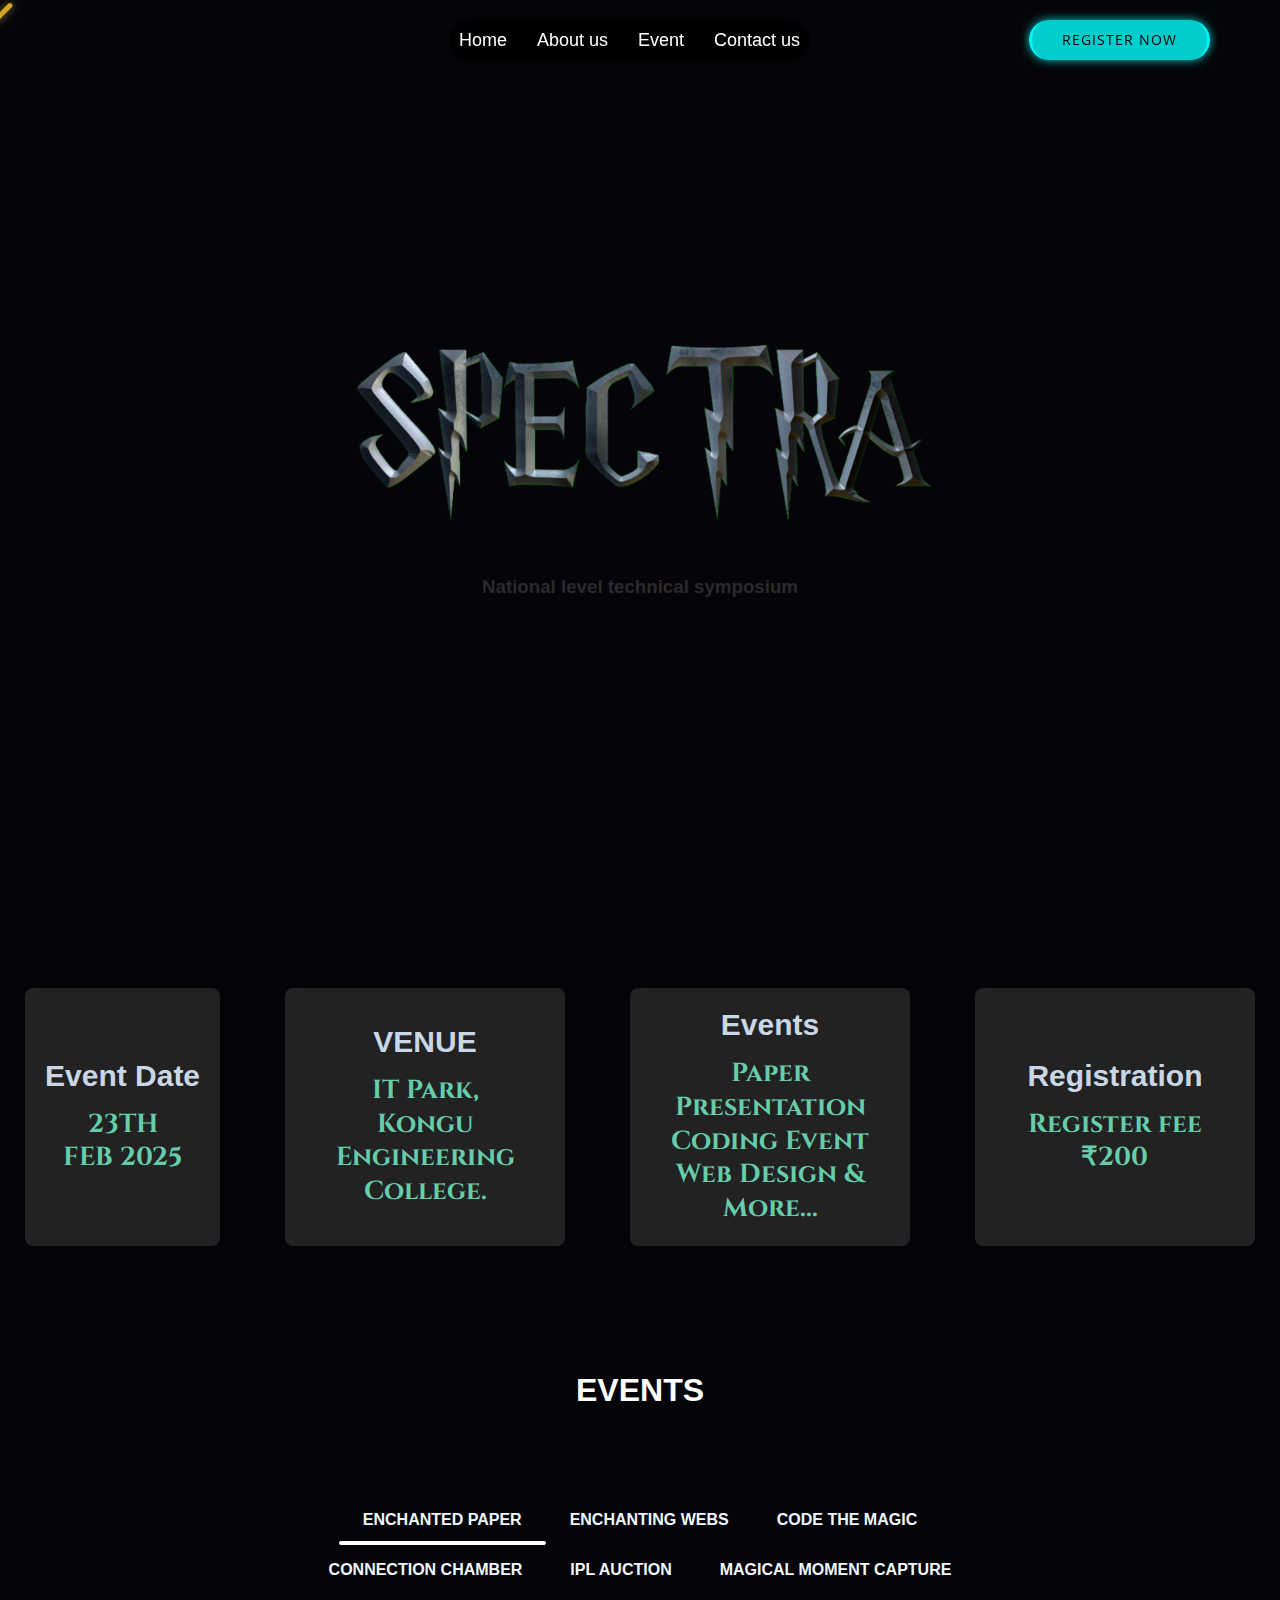
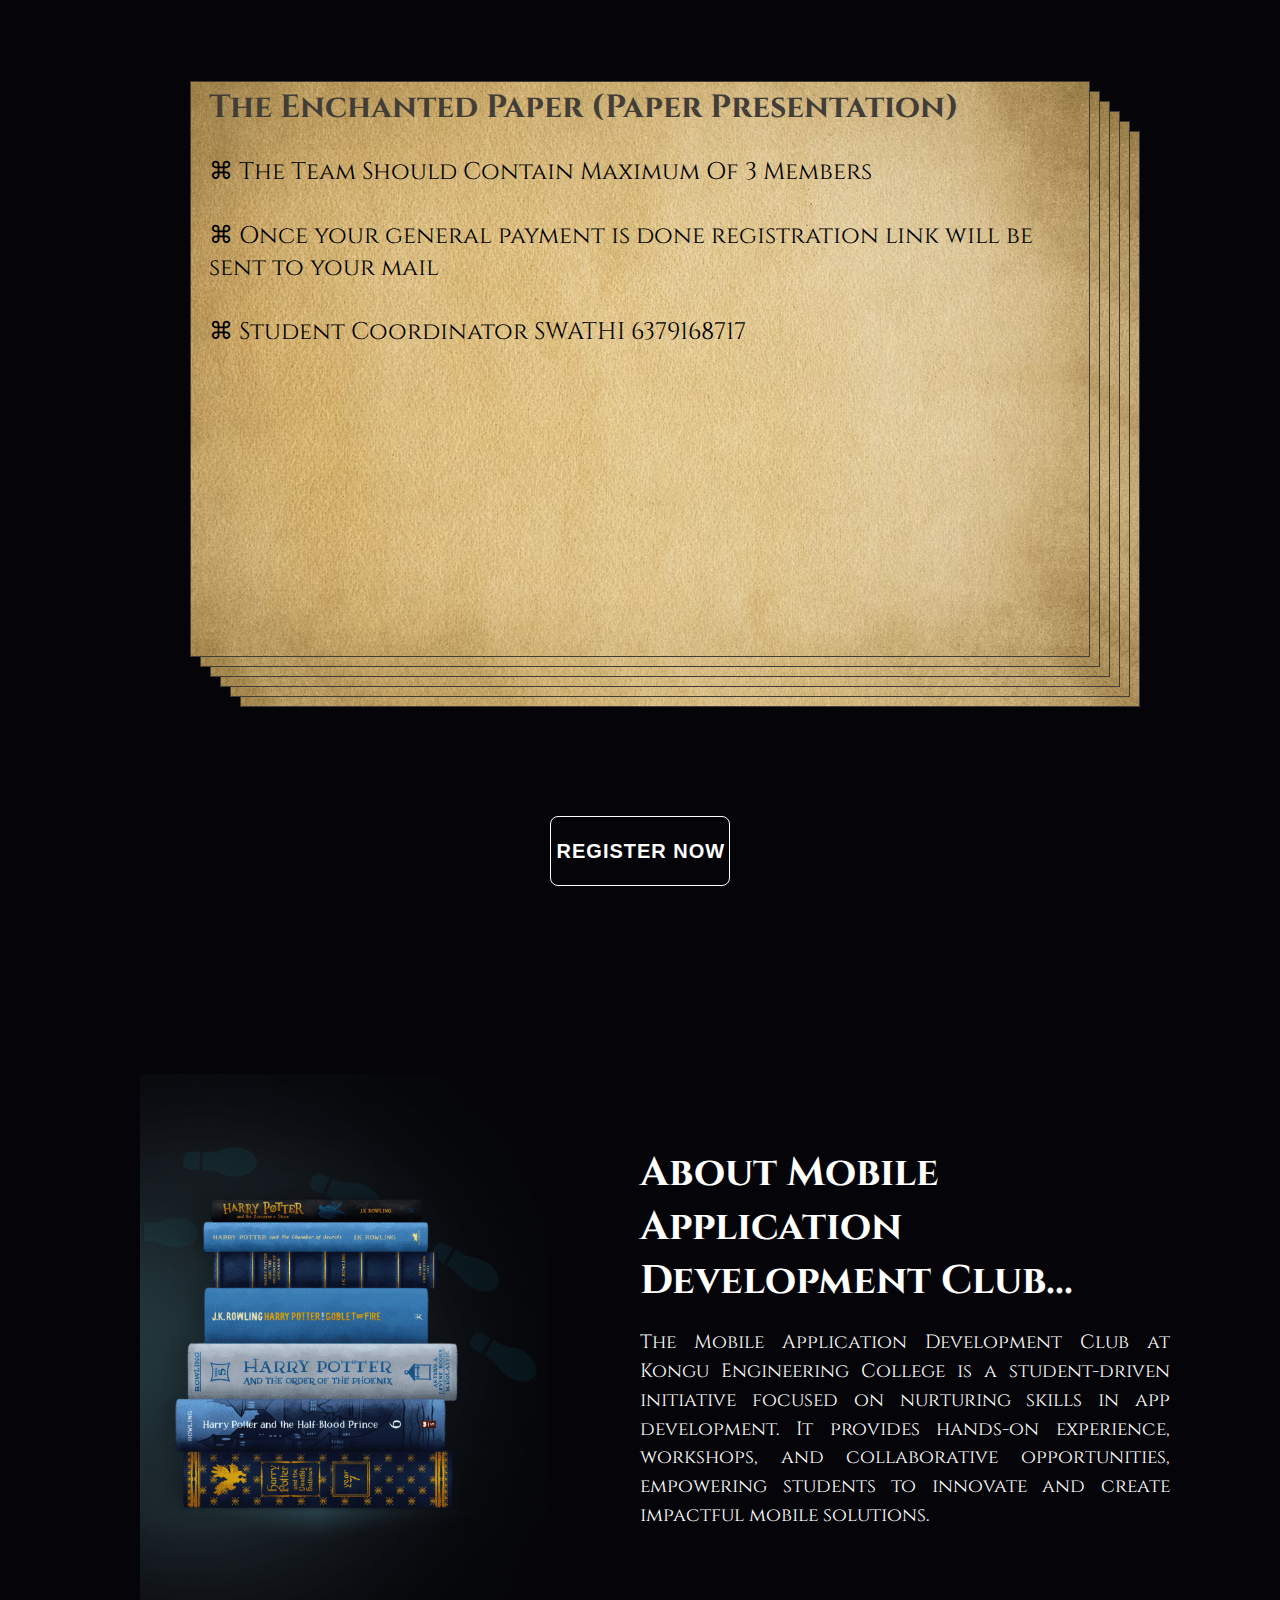
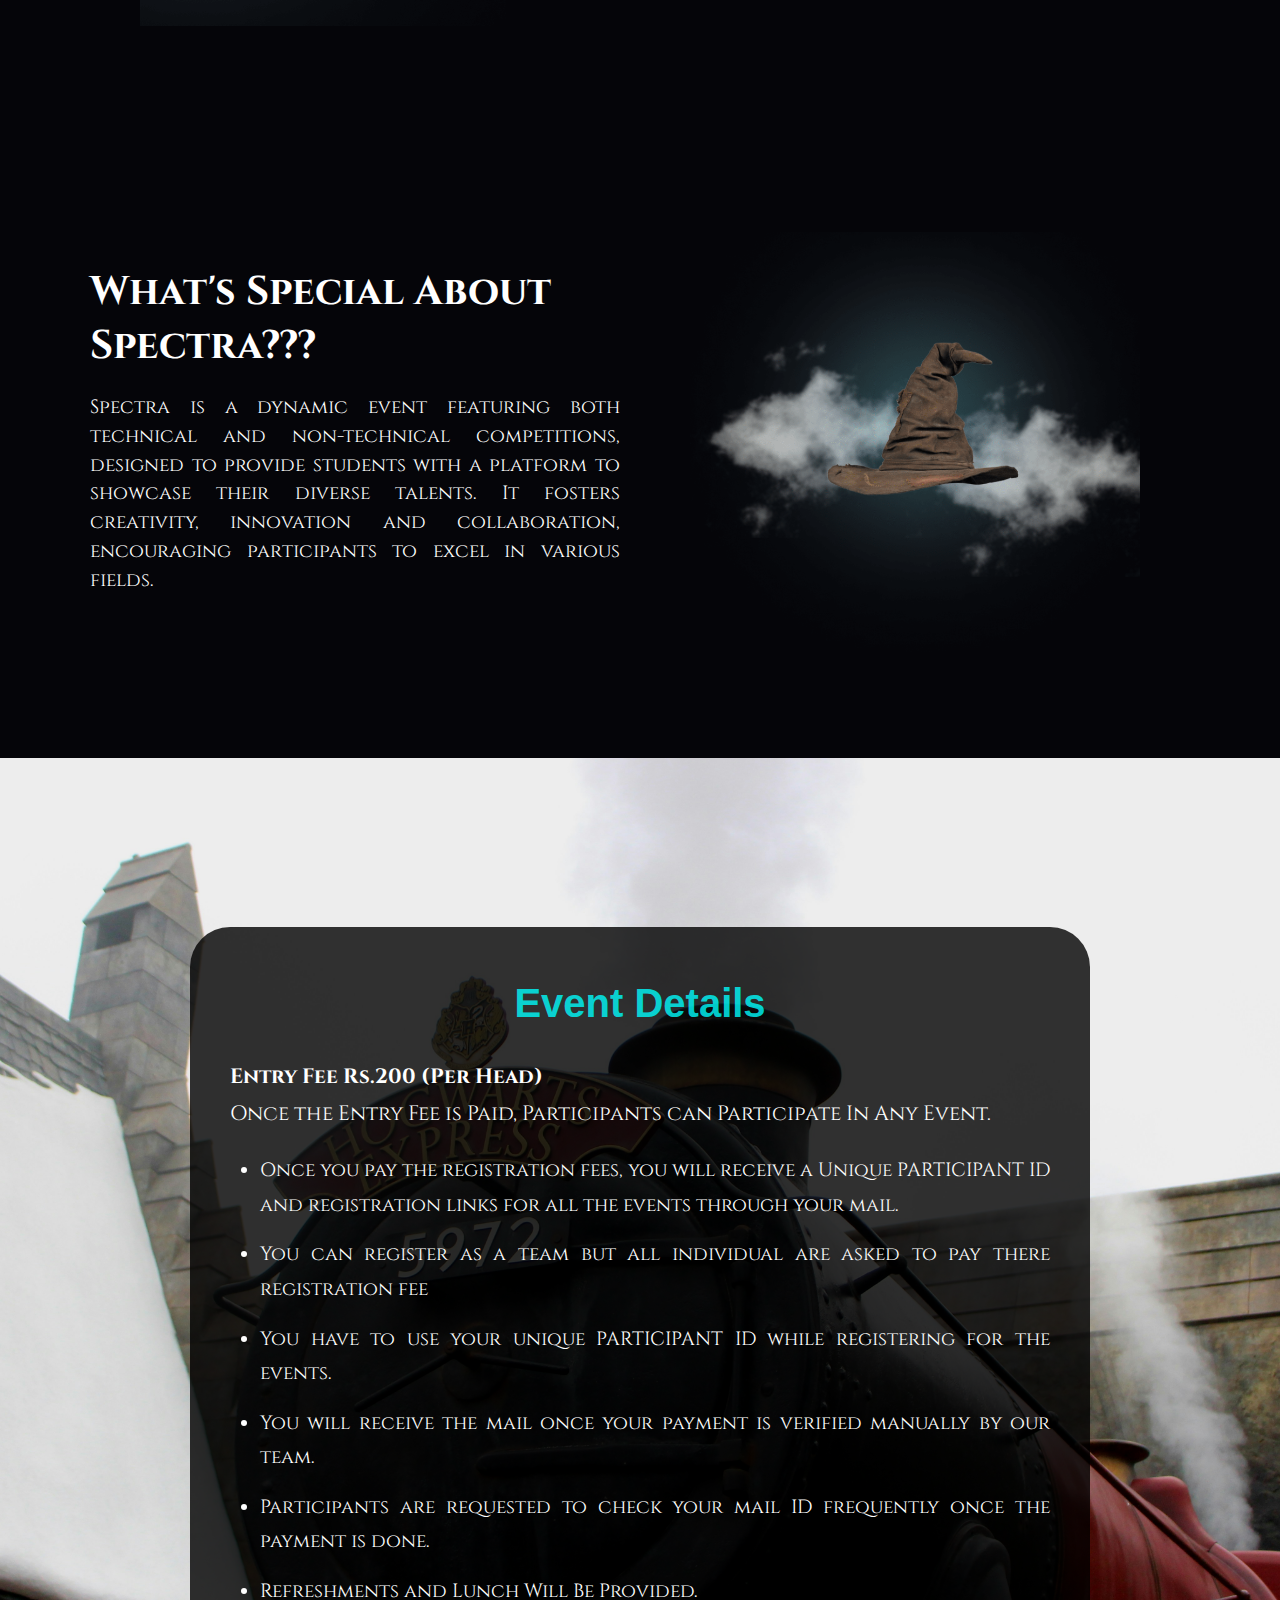
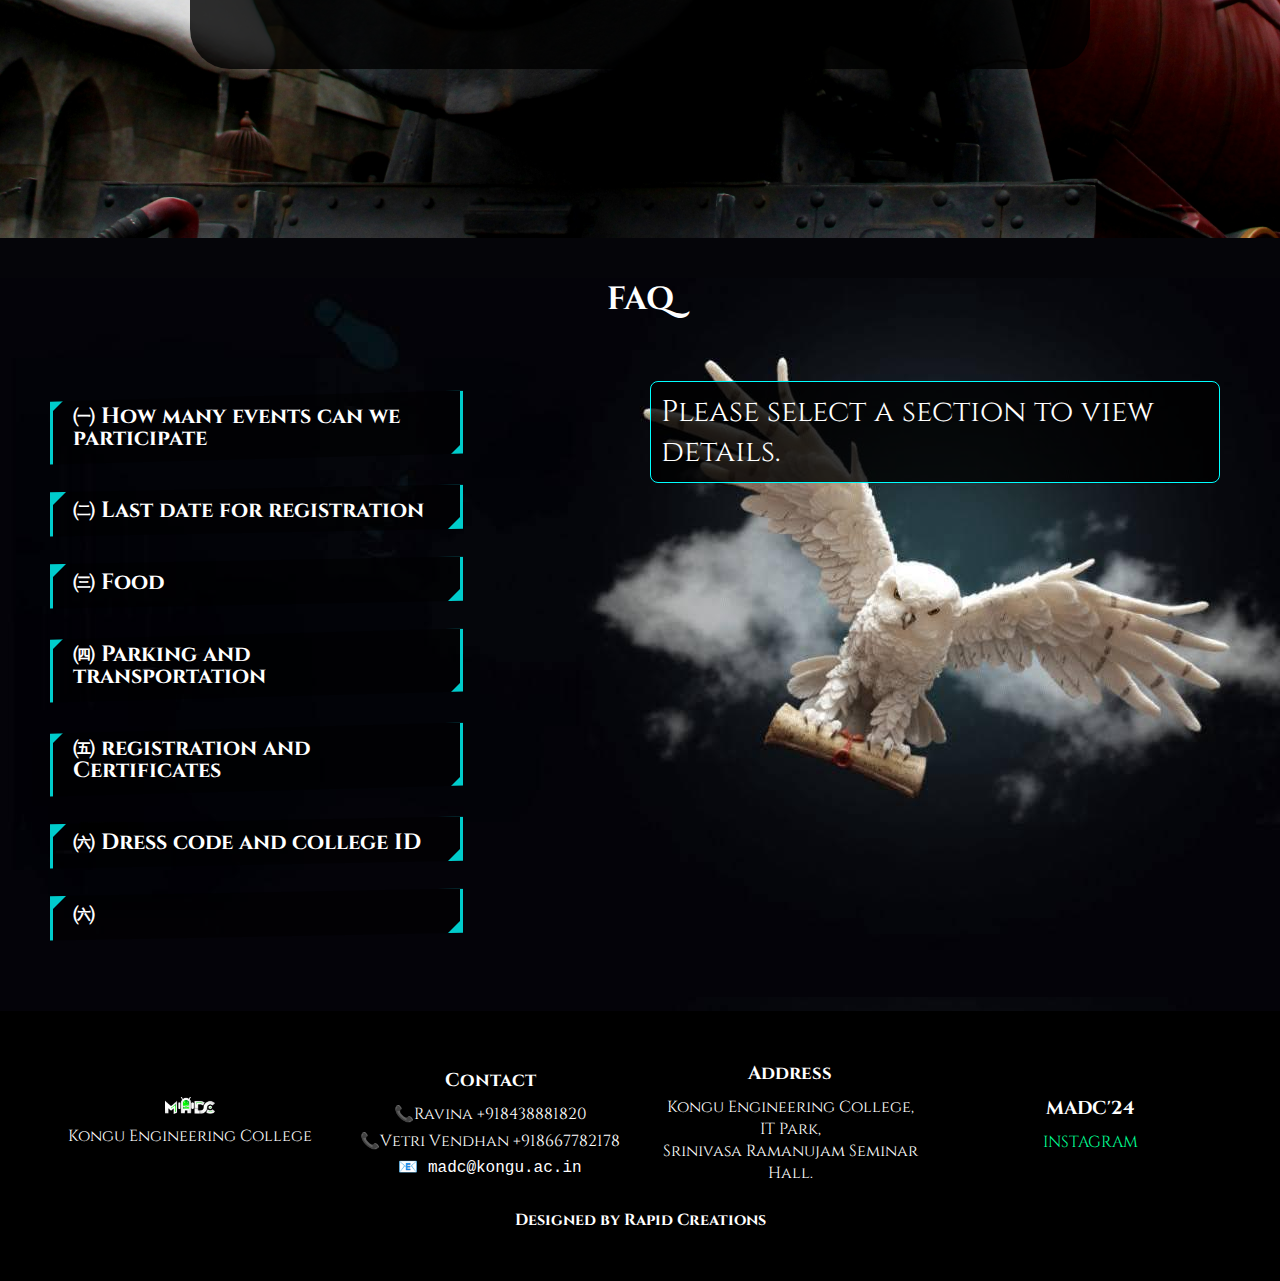
==== commit fcbbbf7a: "Update index1.html" ====
--- a/index1.html
+++ b/index1.html
@@ -143,7 +143,7 @@
      <div class="col-lg-3 col-md-6 mb-3 d-flex">
       <div class="info-box flex-fill p-3 animate bounceIn">
         <h3>Event Date</h3>
-        <b><p>23TH<br>OCT 2024</p></b>
+        <b><p>23TH<br>FEB 2025</p></b>
       </div>
     </div>
 
